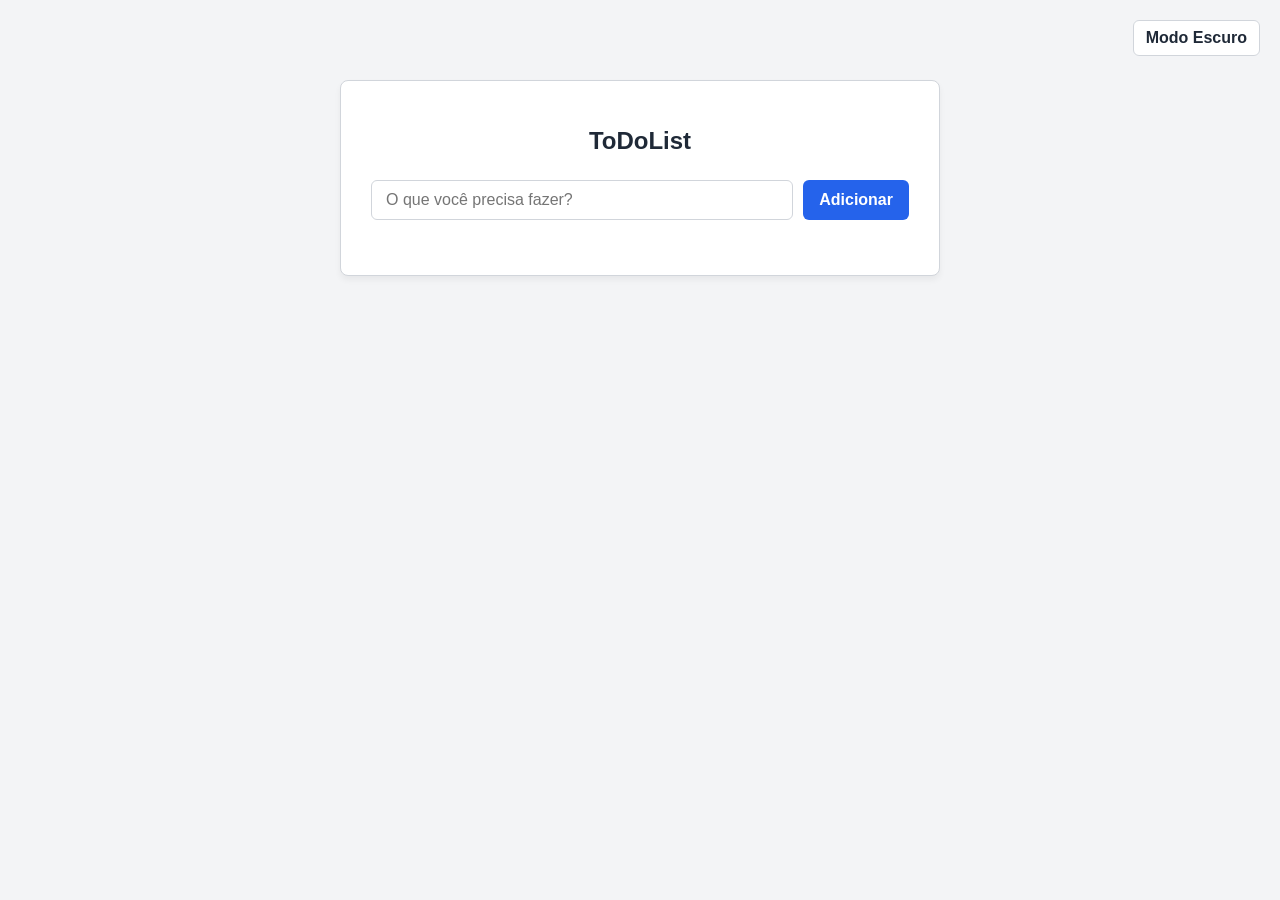
==== ToDoList/index.html @ a7c2d076 "Add todolist" ====
<!DOCTYPE html>
<html lang="pt-BR">
<head>
    <meta charset="UTF-8">
    <meta name="viewport" content="width=device-width, initial-scale=1.0">
    <title>Minha Lista de Tarefas - CRUD</title>
    <style>
        :root {
            --bg-color: #f3f4f6;
            --card-bg: #ffffff;
            --text-color: #1f2937;
            --border-color: #d1d5db;
            --primary-color: #2563eb;
            --primary-hover: #1d4ed8;
            --danger-color: #dc2626;
            --danger-hover: #b91c1c;
            --edit-color: #d97706;
            --edit-hover: #b45309;
        }

        body.dark-mode {
            --bg-color: #121212;
            --card-bg: #1e1e1e;
            --text-color: #f3f4f6;
            --border-color: #333333;
            --primary-color: #3b82f6;
            --primary-hover: #2563eb;
            --danger-color: #ef4444;
            --danger-hover: #dc2626;
            --edit-color: #f59e0b;
            --edit-hover: #d97706;
        }

        body {
            font-family: 'Segoe UI', Helvetica, Arial, sans-serif;
            background-color: var(--bg-color);
            color: var(--text-color);
            max-width: 600px;
            margin: 60px auto;
            padding: 20px;
            transition: background-color 0.3s ease, color 0.3s ease;
        }

        .container {
            background-color: var(--card-bg);
            border: 1px solid var(--border-color);
            border-radius: 8px;
            padding: 30px;
            box-shadow: 0 4px 6px rgba(0, 0, 0, 0.05);
        }

        h1 {
            text-align: center;
            margin-bottom: 25px;
            font-size: 24px;
        }

        .input-group {
            display: flex;
            gap: 10px;
            margin-bottom: 25px;
        }

        input[type="text"] {
            flex: 1;
            padding: 10px 14px;
            font-size: 16px;
            border: 1px solid var(--border-color);
            border-radius: 6px;
            background-color: var(--card-bg);
            color: var(--text-color);
            outline: none;
        }

        input[type="text"]:focus {
            border-color: var(--primary-color);
        }

        button {
            padding: 10px 16px;
            font-size: 16px;
            font-weight: 600;
            border: none;
            border-radius: 6px;
            cursor: pointer;
            transition: background-color 0.2s;
        }

        .btn-adicionar {
            background-color: var(--primary-color);
            color: white;
        }
        .btn-adicionar:hover {
            background-color: var(--primary-hover);
        }

        ul {
            list-style: none;
            padding: 0;
            margin: 0;
        }

        li {
            display: flex;
            justify-content: space-between;
            align-items: center;
            background-color: var(--bg-color);
            border: 1px solid var(--border-color);
            padding: 12px 16px;
            border-radius: 6px;
            margin-bottom: 10px;
        }

        .acoes {
            display: flex;
            gap: 8px;
        }

        .btn-editar {
            background-color: var(--edit-color);
            color: white;
            padding: 6px 10px;
            font-size: 14px;
        }
        .btn-editar:hover {
            background-color: var(--edit-hover);
        }

        .btn-excluir {
            background-color: var(--danger-color);
            color: white;
            padding: 6px 10px;
            font-size: 14px;
        }
        .btn-excluir:hover {
            background-color: var(--danger-hover);
        }

        /* Botão do Modo Escuro Flutuante */
        #botao-tema {
            position: fixed;
            top: 20px;
            right: 20px;
            padding: 8px 12px;
            cursor: pointer;
            border-radius: 6px;
            border: 1px solid var(--border-color);
            background-color: var(--card-bg);
            color: var(--text-color);
            font-weight: bold;
            z-index: 1000;
        }
    </style>
</head>
<body>

    <!-- Botão de Modo Escuro -->
    <button id="botao-tema" onclick="alternarTema()">Modo Escuro</button>

    <div class="container">
        <h1>ToDoList</h1>

        <!-- Formulário para Criar (Create) -->
        <div class="input-group">
            <input type="text" id="novaTarefa" placeholder="O que você precisa fazer?">
            <button class="btn-adicionar" onclick="adicionarTarefa()">Adicionar</button>
        </div>

        <!-- Lista para Ler (Read) -->
        <ul id="listaTarefas"></ul>
    </div>

    <script>
        // Função para carregar as tarefas do Backend (READ)
        async function carregarTarefas() {
            const resposta = await fetch('http://127.0.0.1:8000/tarefas');
            const tarefas = await resposta.json();
            
            const lista = document.getElementById('listaTarefas');
            lista.innerHTML = '';
            
            if (tarefas.length === 0) {
                lista.innerHTML = '<p style="text-align: center; color: var(--border-color);">Nenhuma tarefa cadastrada ainda.</p>';
                return;
            }

            tarefas.forEach(t => {
                lista.innerHTML += `
                    <li>
                        <span>${t.titulo}</span>
                        <div class="acoes">
                            <button class="btn-editar" onclick="editarTarefa(${t.id}, '${t.titulo}')">Editar</button>
                            <button class="btn-excluir" onclick="deletarTarefa(${t.id})">Excluir</button>
                        </div>
                    </li>
                `;
            });
        }

        // Função para enviar uma nova tarefa para o Backend (CREATE)
        async function adicionarTarefa() {
            const input = document.getElementById('novaTarefa');
            if (!input.value.trim()) return;

            await fetch('http://127.0.0.1:8000/tarefas', {
                method: 'POST',
                headers: { 'Content-Type': 'application/json' },
                body: JSON.stringify({ titulo: input.value, concluida: false })
            });

            input.value = '';
            carregarTarefas();
        }

        // Função para editar/renomear uma tarefa (UPDATE)
        async function editarTarefa(id, tituloAntigo) {
            const novoTitulo = prompt("Edite o nome da tarefa:", tituloAntigo);
            if (novoTitulo === null || !novoTitulo.trim()) return;

            await fetch(`http://127.0.0.1:8000/tarefas/${id}`, {
                method: 'PUT',
                headers: { 'Content-Type': 'application/json' },
                body: JSON.stringify({ titulo: novoTitulo, concluida: false })
            });

            carregarTarefas();
        }

        // Função para apagar uma tarefa (DELETE)
        async function deletarTarefa(id) {
            if (confirm("Tem certeza que deseja excluir esta tarefa?")) {
                await fetch(`http://127.0.0.1:8000/tarefas/${id}`, {
                    method: 'DELETE'
                });
                carregarTarefas();
            }
        }

        // Lógica do Modo Escuro com LocalStorage
        function alternarTema() {
            document.body.classList.toggle('dark-mode');
            const botao = document.getElementById('botao-tema');
            
            if (document.body.classList.contains('dark-mode')) {
                localStorage.setItem('tema', 'escuro');
                botao.innerHTML = 'Modo Claro';
            } else {
                localStorage.setItem('tema', 'claro');
                botao.innerHTML = 'Modo Escuro';
            }
        }

        window.addEventListener('DOMContentLoaded', () => {
            const temaSalvo = localStorage.getItem('tema');
            const botao = document.getElementById('botao-tema');
            
            if (temaSalvo === 'escuro') {
                document.body.classList.add('dark-mode');
                if (botao) botao.innerHTML = 'Modo Claro';
            }
            carregarTarefas();
        });
    </script>

</body>
</html>
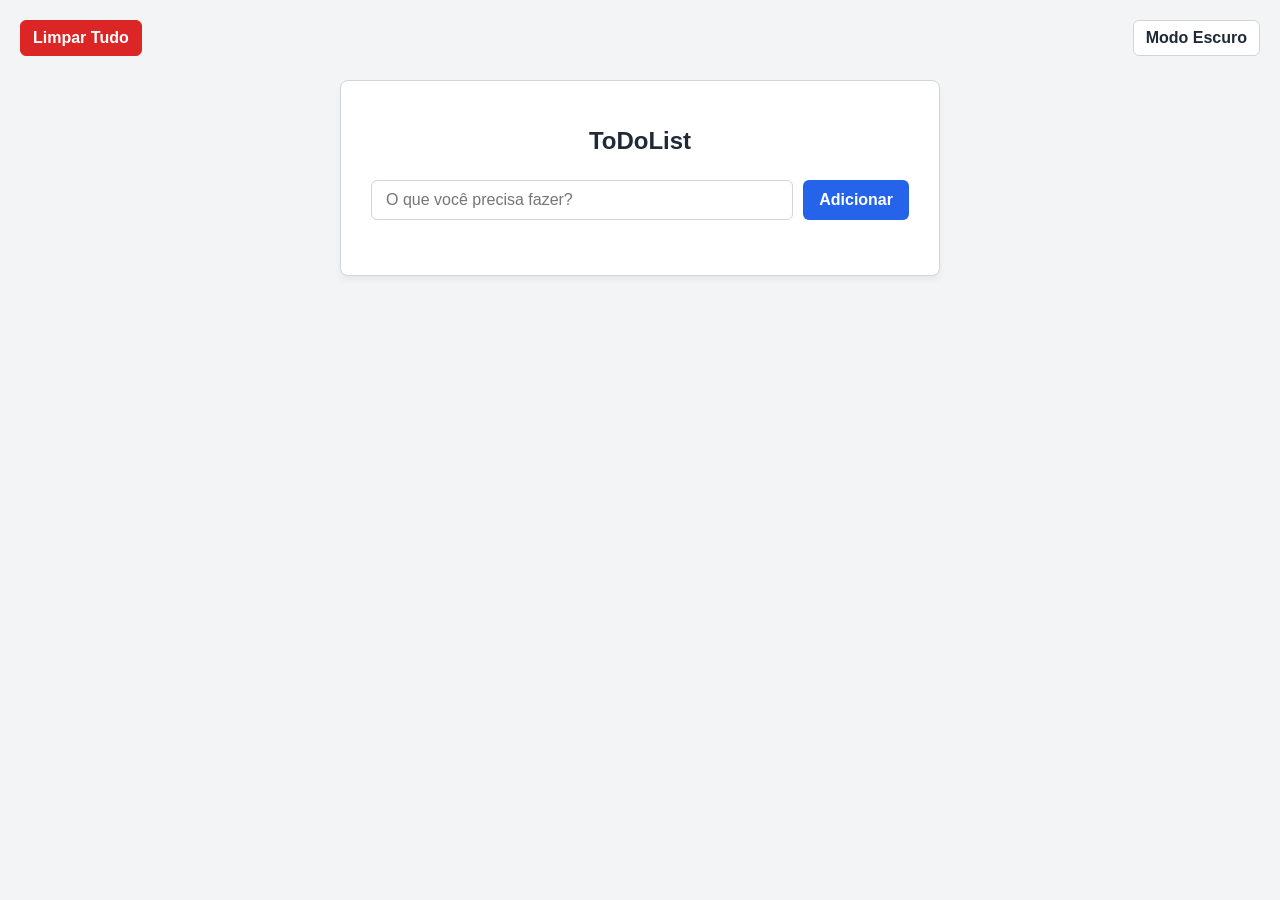
==== commit e3212e18: "Todolist enhanced" ====
--- a/ToDoList/index.html
+++ b/ToDoList/index.html
@@ -3,7 +3,7 @@
 <head>
     <meta charset="UTF-8">
     <meta name="viewport" content="width=device-width, initial-scale=1.0">
-    <title>Minha Lista de Tarefas - CRUD</title>
+    <title>ToDoList</title>
     <style>
         :root {
             --bg-color: #f3f4f6;
@@ -12,6 +12,8 @@
             --border-color: #d1d5db;
             --primary-color: #2563eb;
             --primary-hover: #1d4ed8;
+            --success-color: #16a34a;
+            --success-hover: #15803d;
             --danger-color: #dc2626;
             --danger-hover: #b91c1c;
             --edit-color: #d97706;
@@ -25,6 +27,8 @@
             --border-color: #333333;
             --primary-color: #3b82f6;
             --primary-hover: #2563eb;
+            --success-color: #22c55e;
+            --success-hover: #16a34a;
             --danger-color: #ef4444;
             --danger-hover: #dc2626;
             --edit-color: #f59e0b;
@@ -111,11 +115,26 @@
             margin-bottom: 10px;
         }
 
+        .tarefa-concluida {
+            text-decoration: line-through;
+            opacity: 0.6;
+        }
+
         .acoes {
             display: flex;
             gap: 8px;
         }
 
+        .btn-concluir {
+            background-color: var(--success-color);
+            color: white;
+            padding: 6px 10px;
+            font-size: 14px;
+        }
+        .btn-concluir:hover {
+            background-color: var(--success-hover);
+        }
+
         .btn-editar {
             background-color: var(--edit-color);
             color: white;
@@ -136,7 +155,7 @@
             background-color: var(--danger-hover);
         }
 
-        /* Botão do Modo Escuro Flutuante */
+        /* Botão do Modo Escuro (Canto Superior Direito) */
         #botao-tema {
             position: fixed;
             top: 20px;
@@ -150,28 +169,45 @@
             font-weight: bold;
             z-index: 1000;
         }
+
+        /* Botão de Limpar Tudo (Canto Superior Esquerdo) */
+        #botao-limpar-tudo {
+            position: fixed;
+            top: 20px;
+            left: 20px;
+            padding: 8px 12px;
+            cursor: pointer;
+            border-radius: 6px;
+            border: 1px solid var(--danger-color);
+            background-color: var(--danger-color);
+            color: white;
+            font-weight: bold;
+            z-index: 1000;
+            transition: background-color 0.2s;
+        }
+        #botao-limpar-tudo:hover {
+            background-color: var(--danger-hover);
+        }
     </style>
 </head>
 <body>
 
-    <!-- Botão de Modo Escuro -->
+    <!-- Botões Flutuantes -->
+    <button id="botao-limpar-tudo" onclick="deletarTodasTarefas()">Limpar Tudo</button>
     <button id="botao-tema" onclick="alternarTema()">Modo Escuro</button>
 
     <div class="container">
         <h1>ToDoList</h1>
 
-        <!-- Formulário para Criar (Create) -->
         <div class="input-group">
             <input type="text" id="novaTarefa" placeholder="O que você precisa fazer?">
             <button class="btn-adicionar" onclick="adicionarTarefa()">Adicionar</button>
         </div>
 
-        <!-- Lista para Ler (Read) -->
         <ul id="listaTarefas"></ul>
     </div>
 
     <script>
-        // Função para carregar as tarefas do Backend (READ)
         async function carregarTarefas() {
             const resposta = await fetch('http://127.0.0.1:8000/tarefas');
             const tarefas = await resposta.json();
@@ -185,11 +221,15 @@
             }
 
             tarefas.forEach(t => {
+                const classeConcluida = t.concluida ? 'tarefa-concluida' : '';
+                const textoBotaoConcluir = t.concluida ? 'Desfazer' : 'Concluir';
+
                 lista.innerHTML += `
                     <li>
-                        <span>${t.titulo}</span>
+                        <span class="${classeConcluida}">${t.titulo}</span>
                         <div class="acoes">
-                            <button class="btn-editar" onclick="editarTarefa(${t.id}, '${t.titulo}')">Editar</button>
+                            <button class="btn-concluir" onclick="alternarConcluida(${t.id}, '${t.titulo}', ${t.concluida})">${textoBotaoConcluir}</button>
+                            <button class="btn-editar" onclick="editarTarefa(${t.id}, '${t.titulo}', ${t.concluida})">Editar</button>
                             <button class="btn-excluir" onclick="deletarTarefa(${t.id})">Excluir</button>
                         </div>
                     </li>
@@ -197,7 +237,6 @@
             });
         }
 
-        // Função para enviar uma nova tarefa para o Backend (CREATE)
         async function adicionarTarefa() {
             const input = document.getElementById('novaTarefa');
             if (!input.value.trim()) return;
@@ -212,21 +251,31 @@
             carregarTarefas();
         }
 
-        // Função para editar/renomear uma tarefa (UPDATE)
-        async function editarTarefa(id, tituloAntigo) {
-            const novoTitulo = prompt("Edite o nome da tarefa:", tituloAntigo);
-            if (novoTitulo === null || !novoTitulo.trim()) return;
+        async function alternarConcluida(id, titulo, statusAtual) {
+            const novoStatus = !statusAtual;
 
             await fetch(`http://127.0.0.1:8000/tarefas/${id}`, {
                 method: 'PUT',
                 headers: { 'Content-Type': 'application/json' },
-                body: JSON.stringify({ titulo: novoTitulo, concluida: false })
+                body: JSON.stringify({ titulo: titulo, concluida: novoStatus })
             });
 
             carregarTarefas();
         }
 
-        // Função para apagar uma tarefa (DELETE)
+        async function editarTarefa(id, tituloAntigo, statusAtual) {
+            const novoTitulo = prompt("Edite o nome da tarefa:", tituloAntigo);
+            if (novoTitulo === null || !novoTitulo.trim()) return;
+
+            await fetch(`http://127.0.0.1:8000/tarefas/${id}`, {
+                method: 'PUT',
+                headers: { 'Content-Type': 'application/json' },
+                body: JSON.stringify({ titulo: novoTitulo, concluida: statusAtual })
+            });
+
+            carregarTarefas();
+        }
+
         async function deletarTarefa(id) {
             if (confirm("Tem certeza que deseja excluir esta tarefa?")) {
                 await fetch(`http://127.0.0.1:8000/tarefas/${id}`, {
@@ -236,7 +285,16 @@
             }
         }
 
-        // Lógica do Modo Escuro com LocalStorage
+        // Função para apagar todas as tarefas de uma vez
+        async function deletarTodasTarefas() {
+            if (confirm("Tem certeza absoluta que deseja apagar TODAS as tarefas?")) {
+                await fetch('http://127.0.0.1:8000/tarefas', {
+                    method: 'DELETE'
+                });
+                carregarTarefas();
+            }
+        }
+
         function alternarTema() {
             document.body.classList.toggle('dark-mode');
             const botao = document.getElementById('botao-tema');
